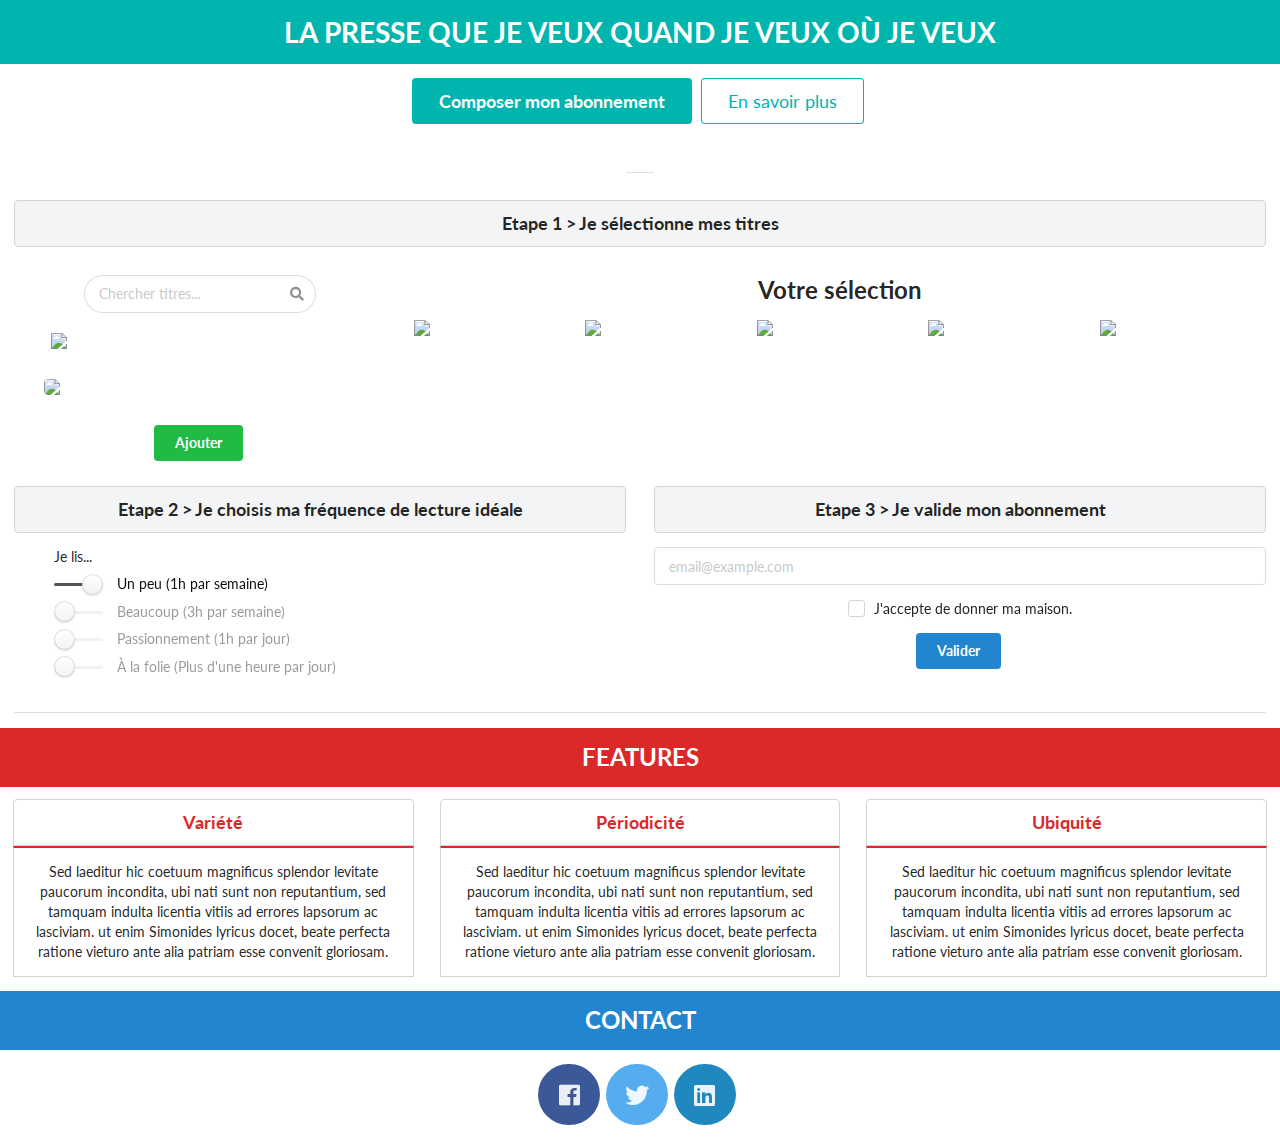
==== public/index.html @ 603dd26a "initial commit" ====
<!DOCTYPE html>
<html>
  <head>
    <meta charset="utf-8">
    <meta name="viewport" content="width=device-width, initial-scale=1">
     <title>Abonnements Flexibles</title>

    <!-- Semantic UI -->
    <link rel="stylesheet" type="text/css" href="semantic/semantic.min.css">
    <script
      src="https://code.jquery.com/jquery-3.1.1.min.js"
      integrity="sha256-hVVnYaiADRTO2PzUGmuLJr8BLUSjGIZsDYGmIJLv2b8="
      crossorigin="anonymous"></script>
    <script src="semantic/semantic.min.js"></script>

    <!-- Custom CSS -->
    <link rel="stylesheet" type="text/css" href="css/main.css">

    <!-- update the version number as needed -->
    <script defer src="/__/firebase/4.12.1/firebase-app.js"></script>
    <!-- include only the Firebase features as you need -->
    <script defer src="/__/firebase/4.12.1/firebase-auth.js"></script>
    <script defer src="/__/firebase/4.12.1/firebase-database.js"></script>
    <script defer src="/__/firebase/4.12.1/firebase-messaging.js"></script>
    <script defer src="/__/firebase/4.12.1/firebase-storage.js"></script>
    <!-- initialize the SDK after all desired features are loaded -->
    <script defer src="/__/firebase/init.js"></script>

    <script src="https://www.gstatic.com/firebasejs/4.12.1/firebase.js"></script>
    <script src="js/index.js"></script>

  </head>
  <body>
  
    <div class="ui padded center aligned grid">

<!-- TOP -->

      <div class="teal row">
        <h1>LA PRESSE QUE JE VEUX QUAND JE VEUX OÙ JE VEUX</h1>
      </div>
        
        <div class="sixteen wide column" id="hero">

            <button class="ui big teal button">Composer mon abonnement</button>  
            <button class="ui big basic teal button">En savoir plus</button>  
        </div>

      <div class="ui divider"></div>

<!-- SEARCH + SELECTOR -->

      <div class="sixteen wide column">
        
        <h3 class="ui block header">
          Etape 1 > Je sélectionne mes titres
        </h3>
      
      </div>

      <div class="stackable two column row">
        <div class="five wide column" id="bloc-selection">
          
          <div>

            <div class="ui search" id="search-bar">
              <div class="ui icon input">
                <input class="prompt" type="text" placeholder="Chercher titres...">
                <i class="black  search icon"></i>
              </div>
              <div class="results"></div>
            </div>

          </div> 

          <script src="js/search.js"></script>


            <div class="blurring dimmable image" id="image-une">
              <div class="ui inverted dimmer">
                <div class="content">
                   <div class="center">
                    <div class="ui blue button" id="voir">Voir</div>
                    <div class="ui green button" id="ajouter">Ajouter</div>
                  </div>
                </div>
              </div>
              <img class="ui image" src="https://www.lecanardenchaine.fr/wp-content/uploads/2018/04/zdhffehiuzf24543634.png">      
            </div>

          <div id="logo-publication">
            <img class="ui rounded image" src="https://upload.wikimedia.org/wikipedia/commons/thumb/a/af/Logo_Canard_encha%C3%AEn%C3%A9.svg/1280px-Logo_Canard_encha%C3%AEn%C3%A9.svg.png"> 
          </div>     

          <button class="ui green button">Ajouter</button>



        </div>
        
        <div class="eleven wide column">
          <h2>Votre sélection</h2>
          
          <div class="grille-unes">
            
            <div class="three wide column">
     
                <div class="blurring dimmable image">
                  <div class="ui inverted dimmer">
                    <div class="content">
                       <div class="center">
                        <div class="ui red compact button">
                          Retirer
                        </div>
                      </div>
                    </div>
                  </div>
                  <img class="ui image" src="https://www.lecanardenchaine.fr/wp-content/uploads/2018/04/zdhffehiuzf24543634.png">
                </div>

            </div>

            <div class="three wide column">
              <div class="blurring dimmable image">
                <div class="ui inverted dimmer">
                  <div class="content">
                     <div class="center">
                      <div class="ui red compact button">
                        Retirer
                      </div>
                    </div>
                  </div>
                </div>
                <img class="ui image" src="https://www.society-magazine.fr/wp-content/uploads/2018/03/couv-76-593x782.jpg">
              </div>
            </div>

            <div class="two wide column">
              <div class="blurring dimmable image">
                <div class="ui inverted dimmer">
                  <div class="content">
                     <div class="center">
                      <div class="ui red compact button">
                        Retirer
                      </div>
                    </div>
                  </div>
                </div>
                <img class="ui image" src="https://le1hebdo.fr/img/decouvrir/11.jpg">
              </div>
            </div>

            <div class="two wide column">
              <div class="blurring dimmable image">
                <div class="ui inverted dimmer">
                  <div class="content">
                     <div class="center">
                      <div class="ui red compact button">
                        Retirer
                      </div>
                    </div>
                  </div>
                </div>
                <img class="ui image" src="https://static.usbeketrica.com/images/thumb_478xh/5a71dc8d63319.jpg">
              </div>
            </div>

            <div class="two wide column">
              <div class="blurring dimmable image">
                <div class="ui inverted dimmer">
                  <div class="content">
                     <div class="center">
                      <div class="ui red compact button">
                        Retirer
                      </div>
                    </div>
                  </div>
                </div>
                <img class="ui image" src="https://tra.img.pmdstatic.net/scale/https.3A.2F.2Fwww.2Eprismashop.2Efr.2Fmedia.2Fcatalog.2Fproduct.2FG.2FE.2FGEO_469_2018_02_09.2Ejpg.3Fhash.3D1519844457/320xauto/quality/80/g-e-geo-469-2018-02-09-jpg.jpg?hash=1519844457">
              </div>
            </div>
                   

            <script type="text/javascript">
              $('.image').dimmer({
                on: 'hover'
              });          
            </script>   


          </div>
        </div>

      </div>

<!-- SLIDER + CONFIRM -->

      <div class="stackable two column row">

<!-- SLIDER -->

        <div class="eight wide column">

          <h3 class="ui block header">
            Etape 2 > Je choisis ma fréquence de lecture idéale
          </h3>

          <div class="content">
            <div class="ui form" id="sliders">
              <div class="grouped fields">
                Je lis...
                <div class="field">
                  <div class="ui slider checkbox">
                    <input type="radio" name="throughput" checked="checked">
                    <label>Un peu (1h par semaine)</label>
                  </div>
                </div>
                <div class="field">
                  <div class="ui slider checkbox">
                    <input type="radio" name="throughput">
                    <label>Beaucoup (3h par semaine)</label>
                  </div>
                </div>
                <div class="field">
                  <div class="ui slider checkbox">
                    <input type="radio" name="throughput">
                    <label>Passionnement (1h par jour)</label>
                  </div>
                </div>
                <div class="field">
                  <div class="ui slider checkbox checked">
                    <input type="radio" name="throughput">
                    <label>À la folie (Plus d'une heure par jour)</label>
                  </div>
                </div>
              </div>
            </div>      
          </div>

        </div>

<!-- CONFIRM -->

        <div class=" eight wide column">

          <h3 class="ui block header">
            Etape 3 > Je valide mon abonnement
          </h3>

            <div class="content">
              
              <form class="ui form">
                <div class="field">
                  <input type="email" placeholder="email@example.com">
                </div>
                <div class="field">
                  <div class="ui checkbox">
                    <input type="checkbox">
                    <label>J'accepte de donner ma maison.</label>
                  </div>
                </div>
                <button class="ui blue button" type="submit">Valider</button>  
              </form>          
            </div>

        </div>

      </div>

      <div class="ui divider"></div>

<!-- FEATURES -->

      <div class="red row"><h2>FEATURES</h2></div>

      <a href="features"></a>

      <div class="stackable three column row">

        <div class="column">
          <h3 class="ui top attached red header">
            Variété
          </h3>
          <div class="ui attached red segment">
            <p>Sed laeditur hic coetuum magnificus splendor levitate paucorum incondita, ubi nati sunt non reputantium, sed tamquam indulta licentia vitiis ad errores lapsorum ac lasciviam. ut enim Simonides lyricus docet, beate perfecta ratione vieturo ante alia patriam esse convenit gloriosam.</p>
          </div>
        </div>
        <div class=" column">
          <h3 class="ui top attached red header">
            Périodicité
          </h3>
          <div class="ui attached red segment">
            <p>Sed laeditur hic coetuum magnificus splendor levitate paucorum incondita, ubi nati sunt non reputantium, sed tamquam indulta licentia vitiis ad errores lapsorum ac lasciviam. ut enim Simonides lyricus docet, beate perfecta ratione vieturo ante alia patriam esse convenit gloriosam.</p>
          </div>
        </div>
        <div class=" column">
          <h3 class="ui top attached red header">
            Ubiquité
          </h3>
          <div class="ui attached red segment">
            <p>Sed laeditur hic coetuum magnificus splendor levitate paucorum incondita, ubi nati sunt non reputantium, sed tamquam indulta licentia vitiis ad errores lapsorum ac lasciviam. ut enim Simonides lyricus docet, beate perfecta ratione vieturo ante alia patriam esse convenit gloriosam.</p>
          </div>
        </div>

      </div>

<!-- CONTACT -->

      <div class="blue row"><h2>CONTACT</h2></div>

      <div class="row">

        <button class="ui circular facebook icon massive button">
          <i class="facebook icon"></i>
        </button>
        <button class="ui circular twitter icon massive button">
          <i class="twitter icon"></i>
        </button>
        <button class="ui circular linkedin icon massive button">
          <i class="linkedin icon"></i>
        </button>

      </div>      


<!-- END OF GRID DIV BELOW -->
    </div>



    <script>
      document.addEventListener('DOMContentLoaded', function() {
        // // 🔥🔥🔥🔥🔥🔥🔥🔥🔥🔥🔥🔥🔥🔥🔥🔥🔥🔥🔥🔥🔥🔥🔥🔥🔥🔥🔥🔥🔥🔥🔥
        // // The Firebase SDK is initialized and available here!
        //
        // firebase.auth().onAuthStateChanged(user => { });
        // firebase.database().ref('/path/to/ref').on('value', snapshot => { });
        // firebase.messaging().requestPermission().then(() => { });
        // firebase.storage().ref('/path/to/ref').getDownloadURL().then(() => { });
        //
        // // 🔥🔥🔥🔥🔥🔥🔥🔥🔥🔥🔥🔥🔥🔥🔥🔥🔥🔥🔥🔥🔥🔥🔥🔥🔥🔥🔥🔥🔥🔥🔥

        try {
          let app = firebase.app();
          let features = ['auth', 'database', 'messaging', 'storage'].filter(feature => typeof app[feature] === 'function');
          document.getElementById('load').innerHTML = `Firebase SDK loaded with ${features.join(', ')}`;
        } catch (e) {
          console.error(e);
          document.getElementById('load').innerHTML = 'Error loading the Firebase SDK, check the console.';
        }
      });
    </script>

  </body>
</html>
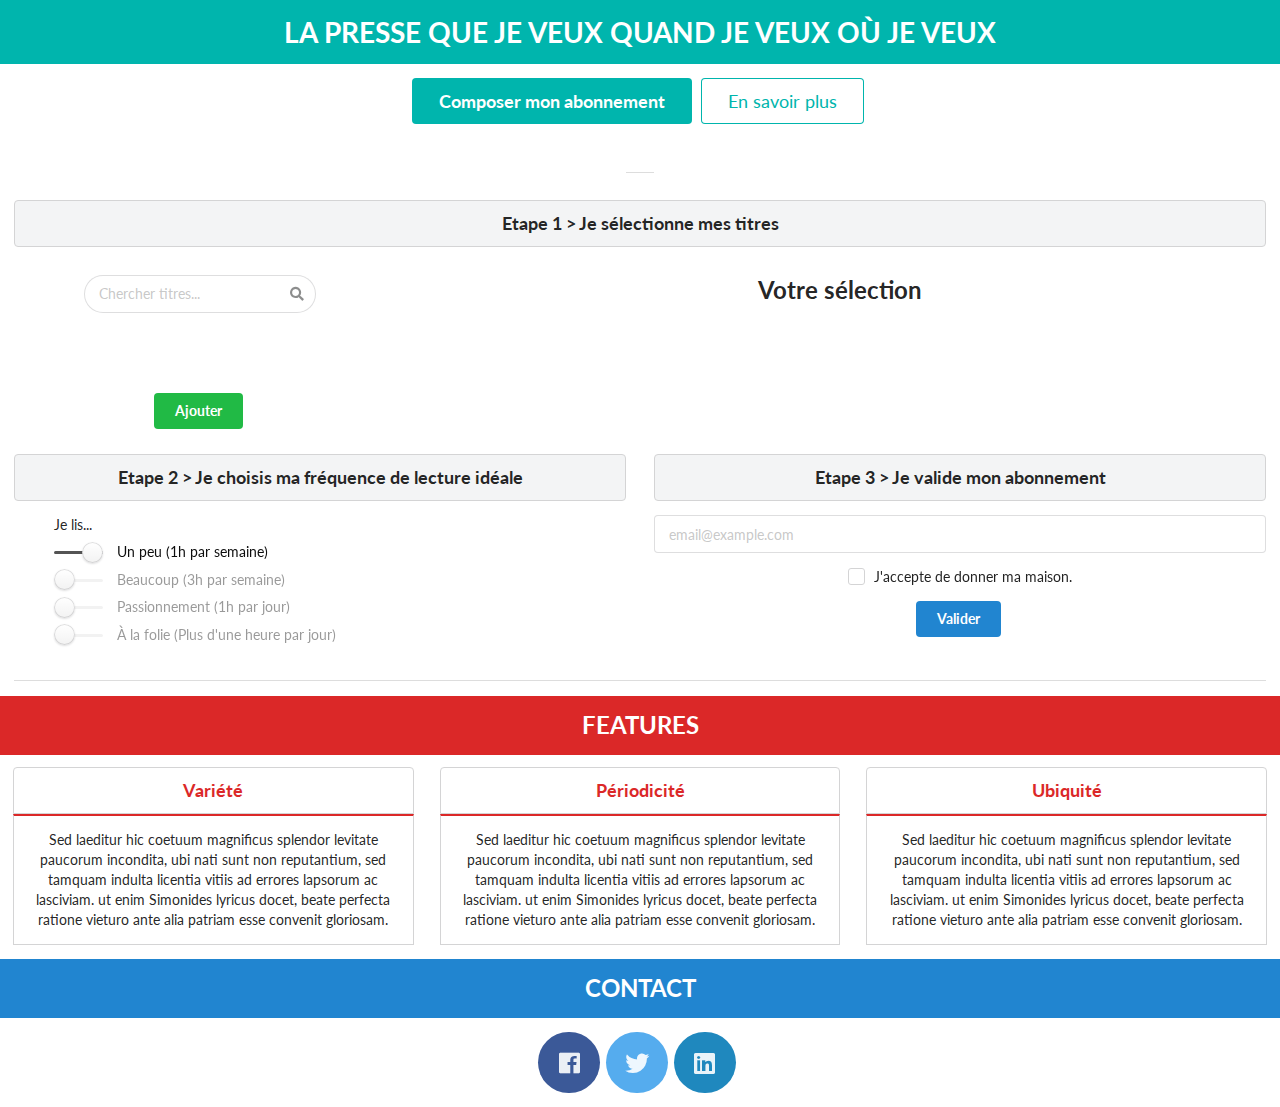
==== commit 50da4168: "apparition logo OK remplissage OK images NOK" ====
--- a/public/index.html
+++ b/public/index.html
@@ -61,17 +61,15 @@
       <div class="stackable two column row">
         <div class="five wide column" id="bloc-selection">
           
-          <div>
-
-            <div class="ui search" id="search-bar">
-              <div class="ui icon input">
-                <input class="prompt" type="text" placeholder="Chercher titres...">
-                <i class="black  search icon"></i>
-              </div>
-              <div class="results"></div>
+          <div class="ui search" id="search-bar">
+            <div class="ui icon input">
+              <input class="prompt" type="text" placeholder="Chercher titres...">
+              <i class="black  search icon"></i>
             </div>
-
-          </div> 
+            <div class="results"></div>
+          </div>
+
+
 
           <script src="js/search.js"></script>
 
@@ -85,14 +83,14 @@
                   </div>
                 </div>
               </div>
-              <img class="ui image" src="https://www.lecanardenchaine.fr/wp-content/uploads/2018/04/zdhffehiuzf24543634.png">      
+              <img class="ui image" id="imageURL" src="">      
             </div>
 
           <div id="logo-publication">
-            <img class="ui rounded image" src="https://upload.wikimedia.org/wikipedia/commons/thumb/a/af/Logo_Canard_encha%C3%AEn%C3%A9.svg/1280px-Logo_Canard_encha%C3%AEn%C3%A9.svg.png"> 
+            <img id="logo-publicationURL" class="ui rounded image" src=""> 
           </div>     
 
-          <button class="ui green button">Ajouter</button>
+          <button id="ajoutTitre" class="ui green button" onclick="ajoutTitre()">Ajouter</button>
 
 
 
@@ -101,10 +99,16 @@
         <div class="eleven wide column">
           <h2>Votre sélection</h2>
           
+          <div class="ui six doubling cards" id="grille-unes">
+            
+            <!-- voir script remplissage cardGrid -->
+
+          </div>          
+
+          <!--
+
           <div class="grille-unes">
-            
-            <div class="three wide column">
-     
+              
                 <div class="blurring dimmable image">
                   <div class="ui inverted dimmer">
                     <div class="content">
@@ -118,9 +122,6 @@
                   <img class="ui image" src="https://www.lecanardenchaine.fr/wp-content/uploads/2018/04/zdhffehiuzf24543634.png">
                 </div>
 
-            </div>
-
-            <div class="three wide column">
               <div class="blurring dimmable image">
                 <div class="ui inverted dimmer">
                   <div class="content">
@@ -133,9 +134,7 @@
                 </div>
                 <img class="ui image" src="https://www.society-magazine.fr/wp-content/uploads/2018/03/couv-76-593x782.jpg">
               </div>
-            </div>
-
-            <div class="two wide column">
+
               <div class="blurring dimmable image">
                 <div class="ui inverted dimmer">
                   <div class="content">
@@ -148,9 +147,7 @@
                 </div>
                 <img class="ui image" src="https://le1hebdo.fr/img/decouvrir/11.jpg">
               </div>
-            </div>
-
-            <div class="two wide column">
+
               <div class="blurring dimmable image">
                 <div class="ui inverted dimmer">
                   <div class="content">
@@ -163,9 +160,7 @@
                 </div>
                 <img class="ui image" src="https://static.usbeketrica.com/images/thumb_478xh/5a71dc8d63319.jpg">
               </div>
-            </div>
-
-            <div class="two wide column">
+
               <div class="blurring dimmable image">
                 <div class="ui inverted dimmer">
                   <div class="content">
@@ -178,8 +173,8 @@
                 </div>
                 <img class="ui image" src="https://tra.img.pmdstatic.net/scale/https.3A.2F.2Fwww.2Eprismashop.2Efr.2Fmedia.2Fcatalog.2Fproduct.2FG.2FE.2FGEO_469_2018_02_09.2Ejpg.3Fhash.3D1519844457/320xauto/quality/80/g-e-geo-469-2018-02-09-jpg.jpg?hash=1519844457">
               </div>
-            </div>
                    
+          </div>
 
             <script type="text/javascript">
               $('.image').dimmer({
@@ -187,8 +182,10 @@
               });          
             </script>   
 
-
-          </div>
+          -->
+
+
+
         </div>
 
       </div>
